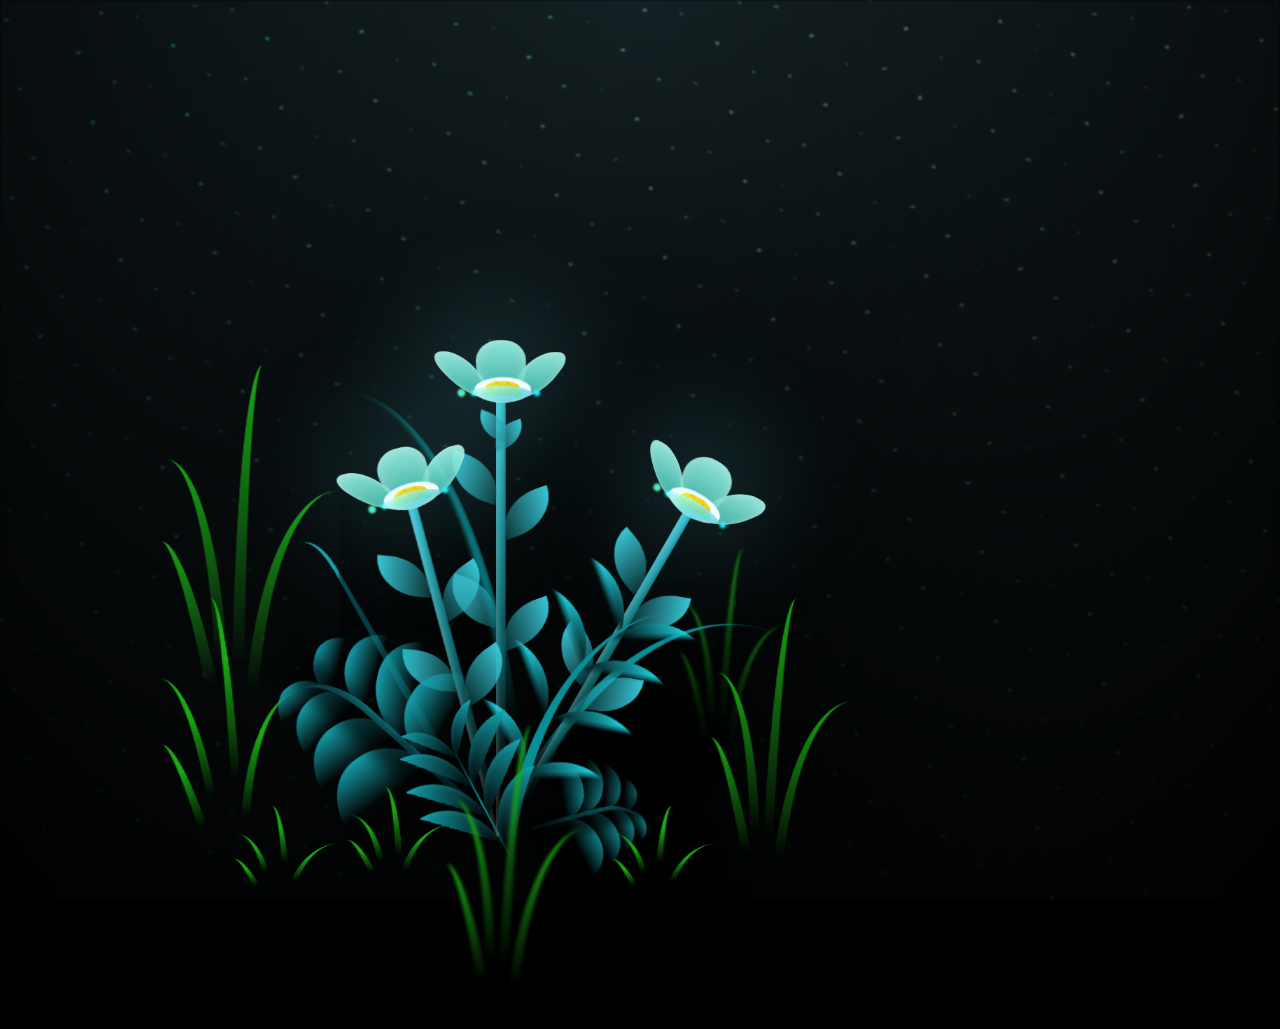
==== index.html @ 3452b1d4 "first commit" ====
<!DOCTYPE html>
<html lang="en">
<head>
    <meta charset="UTF-8">
    <meta name="viewport" content="width=device-width, initial-scale=1.0">
    <title>Fhatimatus Shofia</title>
    <link rel="stylesheet" href="style.css">
</head>
<body class="not-loaded">
    <div class="night"></div>
    <div class="flowers">
      <div class="flower flower--1">
        <div class="flower__leafs flower__leafs--1">
          <div class="flower__leaf flower__leaf--1"></div>
          <div class="flower__leaf flower__leaf--2"></div>
          <div class="flower__leaf flower__leaf--3"></div>
          <div class="flower__leaf flower__leaf--4"></div>

          <div class="flower__white-circle"></div>
  
          <div class="flower__light flower__light--1"></div>
          <div class="flower__light flower__light--2"></div>
          <div class="flower__light flower__light--3"></div>
          <div class="flower__light flower__light--4"></div>
          <div class="flower__light flower__light--5"></div>
          <div class="flower__light flower__light--6"></div>
          <div class="flower__light flower__light--7"></div>
          <div class="flower__light flower__light--8"></div>
  
        </div>
        <div class="flower__line">
          <div class="flower__line__leaf flower__line__leaf--1"></div>
          <div class="flower__line__leaf flower__line__leaf--2"></div>
          <div class="flower__line__leaf flower__line__leaf--3"></div>
          <div class="flower__line__leaf flower__line__leaf--4"></div>
          <div class="flower__line__leaf flower__line__leaf--5"></div>
          <div class="flower__line__leaf flower__line__leaf--6"></div>
        </div>
      </div>
  
      <div class="flower flower--2">
        <div class="flower__leafs flower__leafs--2">
          <div class="flower__leaf flower__leaf--1"></div>
          <div class="flower__leaf flower__leaf--2"></div>
          <div class="flower__leaf flower__leaf--3"></div>
          <div class="flower__leaf flower__leaf--4"></div>
          <div class="flower__white-circle"></div>
  
          <div class="flower__light flower__light--1"></div>
          <div class="flower__light flower__light--2"></div>
          <div class="flower__light flower__light--3"></div>
          <div class="flower__light flower__light--4"></div>
          <div class="flower__light flower__light--5"></div>
          <div class="flower__light flower__light--6"></div>
          <div class="flower__light flower__light--7"></div>
          <div class="flower__light flower__light--8"></div>
  
        </div>
        <div class="flower__line">
          <div class="flower__line__leaf flower__line__leaf--1"></div>
          <div class="flower__line__leaf flower__line__leaf--2"></div>
          <div class="flower__line__leaf flower__line__leaf--3"></div>
          <div class="flower__line__leaf flower__line__leaf--4"></div>
        </div>
      </div>
  
      <div class="flower flower--3">
        <div class="flower__leafs flower__leafs--3">
          <div class="flower__leaf flower__leaf--1"></div>
          <div class="flower__leaf flower__leaf--2"></div>
          <div class="flower__leaf flower__leaf--3"></div>
          <div class="flower__leaf flower__leaf--4"></div>
          <div class="flower__white-circle"></div>
  
          <div class="flower__light flower__light--1"></div>
          <div class="flower__light flower__light--2"></div>
          <div class="flower__light flower__light--3"></div>
          <div class="flower__light flower__light--4"></div>
          <div class="flower__light flower__light--5"></div>
          <div class="flower__light flower__light--6"></div>
          <div class="flower__light flower__light--7"></div>
          <div class="flower__light flower__light--8"></div>
  
        </div>
        <div class="flower__line">
          <div class="flower__line__leaf flower__line__leaf--1"></div>
          <div class="flower__line__leaf flower__line__leaf--2"></div>
          <div class="flower__line__leaf flower__line__leaf--3"></div>
          <div class="flower__line__leaf flower__line__leaf--4"></div>
        </div>
      </div>
  
      <div class="grow-ans" style="--d:1.2s">
        <div class="flower__g-long">
          <div class="flower__g-long__top"></div>
          <div class="flower__g-long__bottom"></div>
        </div>
      </div>
  
      <div class="growing-grass">
        <div class="flower__grass flower__grass--1">
          <div class="flower__grass--top"></div>
          <div class="flower__grass--bottom"></div>
          <div class="flower__grass__leaf flower__grass__leaf--1"></div>
          <div class="flower__grass__leaf flower__grass__leaf--2"></div>
          <div class="flower__grass__leaf flower__grass__leaf--3"></div>
          <div class="flower__grass__leaf flower__grass__leaf--4"></div>
          <div class="flower__grass__leaf flower__grass__leaf--5"></div>
          <div class="flower__grass__leaf flower__grass__leaf--6"></div>
          <div class="flower__grass__leaf flower__grass__leaf--7"></div>
          <div class="flower__grass__leaf flower__grass__leaf--8"></div>
          <div class="flower__grass__overlay"></div>
        </div>
      </div>
  
      <div class="growing-grass">
        <div class="flower__grass flower__grass--2">
          <div class="flower__grass--top"></div>
          <div class="flower__grass--bottom"></div>
          <div class="flower__grass__leaf flower__grass__leaf--1"></div>
          <div class="flower__grass__leaf flower__grass__leaf--2"></div>
          <div class="flower__grass__leaf flower__grass__leaf--3"></div>
          <div class="flower__grass__leaf flower__grass__leaf--4"></div>
          <div class="flower__grass__leaf flower__grass__leaf--5"></div>
          <div class="flower__grass__leaf flower__grass__leaf--6"></div>
          <div class="flower__grass__leaf flower__grass__leaf--7"></div>
          <div class="flower__grass__leaf flower__grass__leaf--8"></div>
          <div class="flower__grass__overlay"></div>
        </div>
      </div>
  
      <div class="grow-ans" style="--d:2.4s">
        <div class="flower__g-right flower__g-right--1">
          <div class="leaf"></div>
        </div>
      </div>
  
      <div class="grow-ans" style="--d:2.8s">
        <div class="flower__g-right flower__g-right--2">
          <div class="leaf"></div>
        </div>
      </div>
  
      <div class="grow-ans" style="--d:2.8s">
        <div class="flower__g-front">
          <div class="flower__g-front__leaf-wrapper flower__g-front__leaf-wrapper--1">
            <div class="flower__g-front__leaf"></div>
          </div>
          <div class="flower__g-front__leaf-wrapper flower__g-front__leaf-wrapper--2">
            <div class="flower__g-front__leaf"></div>
          </div>
          <div class="flower__g-front__leaf-wrapper flower__g-front__leaf-wrapper--3">
            <div class="flower__g-front__leaf"></div>
          </div>
          <div class="flower__g-front__leaf-wrapper flower__g-front__leaf-wrapper--4">
            <div class="flower__g-front__leaf"></div>
          </div>
          <div class="flower__g-front__leaf-wrapper flower__g-front__leaf-wrapper--5">
            <div class="flower__g-front__leaf"></div>
          </div>
          <div class="flower__g-front__leaf-wrapper flower__g-front__leaf-wrapper--6">
            <div class="flower__g-front__leaf"></div>
          </div>
          <div class="flower__g-front__leaf-wrapper flower__g-front__leaf-wrapper--7">
            <div class="flower__g-front__leaf"></div>
          </div>
          <div class="flower__g-front__leaf-wrapper flower__g-front__leaf-wrapper--8">
            <div class="flower__g-front__leaf"></div>
          </div>
          <div class="flower__g-front__line"></div>
        </div>
      </div>
  
      <div class="grow-ans" style="--d:3.2s">
        <div class="flower__g-fr">
          <div class="leaf"></div>
          <div class="flower__g-fr__leaf flower__g-fr__leaf--1"></div>
          <div class="flower__g-fr__leaf flower__g-fr__leaf--2"></div>
          <div class="flower__g-fr__leaf flower__g-fr__leaf--3"></div>
          <div class="flower__g-fr__leaf flower__g-fr__leaf--4"></div>
          <div class="flower__g-fr__leaf flower__g-fr__leaf--5"></div>
          <div class="flower__g-fr__leaf flower__g-fr__leaf--6"></div>
          <div class="flower__g-fr__leaf flower__g-fr__leaf--7"></div>
          <div class="flower__g-fr__leaf flower__g-fr__leaf--8"></div>
        </div>
      </div>
  
      <div class="long-g long-g--0">
        <div class="grow-ans" style="--d:3s">
          <div class="leaf leaf--0"></div>
        </div>
        <div class="grow-ans" style="--d:2.2s">
          <div class="leaf leaf--1"></div>
        </div>
        <div class="grow-ans" style="--d:3.4s">
          <div class="leaf leaf--2"></div>
        </div>
        <div class="grow-ans" style="--d:3.6s">
          <div class="leaf leaf--3"></div>
        </div>
      </div>
  
      <div class="long-g long-g--1">
        <div class="grow-ans" style="--d:3.6s">
          <div class="leaf leaf--0"></div>
        </div>
        <div class="grow-ans" style="--d:3.8s">
          <div class="leaf leaf--1"></div>
        </div>
        <div class="grow-ans" style="--d:4s">
          <div class="leaf leaf--2"></div>
        </div>
        <div class="grow-ans" style="--d:4.2s">
          <div class="leaf leaf--3"></div>
        </div>
      </div>
  
      <div class="long-g long-g--2">
        <div class="grow-ans" style="--d:4s">
          <div class="leaf leaf--0"></div>
        </div>
        <div class="grow-ans" style="--d:4.2s">
          <div class="leaf leaf--1"></div>
        </div>
        <div class="grow-ans" style="--d:4.4s">
          <div class="leaf leaf--2"></div>
        </div>
        <div class="grow-ans" style="--d:4.6s">
          <div class="leaf leaf--3"></div>
        </div>
      </div>
  
      <div class="long-g long-g--3">
        <div class="grow-ans" style="--d:4s">
          <div class="leaf leaf--0"></div>
        </div>
        <div class="grow-ans" style="--d:4.2s">
          <div class="leaf leaf--1"></div>
        </div>
        <div class="grow-ans" style="--d:3s">
          <div class="leaf leaf--2"></div>
        </div>
        <div class="grow-ans" style="--d:3.6s">
          <div class="leaf leaf--3"></div>
        </div>
      </div>
  
      <div class="long-g long-g--4">
        <div class="grow-ans" style="--d:4s">
          <div class="leaf leaf--0"></div>
        </div>
        <div class="grow-ans" style="--d:4.2s">
          <div class="leaf leaf--1"></div>
        </div>
        <div class="grow-ans" style="--d:3s">
          <div class="leaf leaf--2"></div>
        </div>
        <div class="grow-ans" style="--d:3.6s">
          <div class="leaf leaf--3"></div>
        </div>
      </div>
  
      <div class="long-g long-g--5">
        <div class="grow-ans" style="--d:4s">
          <div class="leaf leaf--0"></div>
        </div>
        <div class="grow-ans" style="--d:4.2s">
          <div class="leaf leaf--1"></div>
        </div>
        <div class="grow-ans" style="--d:3s">
          <div class="leaf leaf--2"></div>
        </div>
        <div class="grow-ans" style="--d:3.6s">
          <div class="leaf leaf--3"></div>
        </div>
      </div>
  
      <div class="long-g long-g--6">
        <div class="grow-ans" style="--d:4.2s">
          <div class="leaf leaf--0"></div>
        </div>
        <div class="grow-ans" style="--d:4.4s">
          <div class="leaf leaf--1"></div>
        </div>
        <div class="grow-ans" style="--d:4.6s">
          <div class="leaf leaf--2"></div>
        </div>
        <div class="grow-ans" style="--d:4.8s">
          <div class="leaf leaf--3"></div>
        </div>
      </div>
  
      <div class="long-g long-g--7">
        <div class="grow-ans" style="--d:3s">
          <div class="leaf leaf--0"></div>
        </div>
        <div class="grow-ans" style="--d:3.2s">
          <div class="leaf leaf--1"></div>
        </div>
        <div class="grow-ans" style="--d:3.5s">
          <div class="leaf leaf--2"></div>
        </div>
        <div class="grow-ans" style="--d:3.6s">
          <div class="leaf leaf--3"></div>
        </div>
      </div>
    </div>
    <h1>Fathimatus Shofia ♡</h1> 
    <script src="script.js"></script>
  </body>

</html>
---- style.css ----
*,
*::after,
*::before {
  padding: 0;
  margin: 0;
  box-sizing: border-box;
}

:root {
  --dark-color: #000;
}

body {
  display: flex;
  align-items: flex-end;
  justify-content: center;
  min-height: 100vh;
  background-color: var(--dark-color);
  overflow: hidden;
  perspective: 1000px;
}

h1 {
    text-align: center;
    color: white;
    animation: slideUp 2s ease-out forwards;
    margin-bottom: 70vh;
}
  
  @keyframes slideUp {
    0% {
      transform: translateY(1000px);
      opacity: 0;
    }
    100% {
      transform: translateY(0);
      opacity: 1;
    }
  }

.night {
  position: fixed;
  left: 50%;
  top: 0;
  transform: translateX(-50%);
  width: 100%;
  height: 100%;
  filter: blur(0.1vmin);
  background-image: radial-gradient(ellipse at top, transparent 0%, var(--dark-color)), radial-gradient(ellipse at bottom, var(--dark-color), rgba(145, 233, 255, 0.2)), repeating-linear-gradient(220deg, black 0px, black 19px, transparent 19px, transparent 22px), repeating-linear-gradient(189deg, black 0px, black 19px, transparent 19px, transparent 22px), repeating-linear-gradient(148deg, black 0px, black 19px, transparent 19px, transparent 22px), linear-gradient(90deg, #00fffa, #f0f0f0);
}

.flowers {
  position: relative;
  transform: scale(0.7);
}

.flower {
  position: absolute;
  bottom: 10vmin;
  transform-origin: bottom center;
  z-index: 10;
  --fl-speed: 0.8s;
}
.flower--1 {
  animation: moving-flower-1 4s linear infinite;
}
.flower--1 .flower__line {
  height: 70vmin;
  animation-delay: 0.3s;
}
.flower--1 .flower__line__leaf--1 {
  animation: blooming-leaf-right var(--fl-speed) 1.6s backwards;
}
.flower--1 .flower__line__leaf--2 {
  animation: blooming-leaf-right var(--fl-speed) 1.4s backwards;
}
.flower--1 .flower__line__leaf--3 {
  animation: blooming-leaf-left var(--fl-speed) 1.2s backwards;
}
.flower--1 .flower__line__leaf--4 {
  animation: blooming-leaf-left var(--fl-speed) 1s backwards;
}
.flower--1 .flower__line__leaf--5 {
  animation: blooming-leaf-right var(--fl-speed) 1.8s backwards;
}
.flower--1 .flower__line__leaf--6 {
  animation: blooming-leaf-left var(--fl-speed) 2s backwards;
}
.flower--2 {
  left: 50%;
  transform: rotate(30deg);
  animation: moving-flower-2 4s linear infinite;
}
.flower--2 .flower__line {
  height: 60vmin;
  animation-delay: 0.8s;
}
.flower--2 .flower__line__leaf--1 {
  animation: blooming-leaf-right var(--fl-speed) 1.9s backwards;
}
.flower--2 .flower__line__leaf--2 {
  animation: blooming-leaf-right var(--fl-speed) 1.7s backwards;
}
.flower--2 .flower__line__leaf--3 {
  animation: blooming-leaf-left var(--fl-speed) 1.5s backwards;
}
.flower--2 .flower__line__leaf--4 {
  animation: blooming-leaf-left var(--fl-speed) 1.3s backwards;
}
.flower--3 {
  left: 50%;
  transform: rotate(-15deg);
  animation: moving-flower-3 4s linear infinite;
}
.flower--3 .flower__line {
  animation-delay: 0.9s;
}
.flower--3 .flower__line__leaf--1 {
  animation: blooming-leaf-right var(--fl-speed) 2.5s backwards;
}
.flower--3 .flower__line__leaf--2 {
  animation: blooming-leaf-right var(--fl-speed) 2.3s backwards;
}
.flower--3 .flower__line__leaf--3 {
  animation: blooming-leaf-left var(--fl-speed) 2.1s backwards;
}
.flower--3 .flower__line__leaf--4 {
  animation: blooming-leaf-left var(--fl-speed) 1.9s backwards;
}
.flower__leafs {
  position: relative;
  animation: blooming-flower 2s backwards;
}
.flower__leafs--1 {
  animation-delay: 1.1s;
}
.flower__leafs--2 {
  animation-delay: 1.4s;
}
.flower__leafs--3 {
  animation-delay: 1.7s;
}
.flower__leafs::after {
  content: "";
  position: absolute;
  left: 0;
  top: 0;
  transform: translate(-50%, -100%);
  width: 8vmin;
  height: 8vmin;
  background-color: #6bf0ff;
  filter: blur(10vmin);
}
.flower__leaf {
  position: absolute;
  bottom: 0;
  left: 50%;
  width: 8vmin;
  height: 11vmin;
  border-radius: 51% 49% 47% 53%/44% 45% 55% 69%;
  background-color: #65e6cc;
  background-image: linear-gradient(to top, #40bbab, #a7ffee);
  transform-origin: bottom center;
  opacity: 0.9;
  box-shadow: inset 0 0 2vmin rgba(255, 255, 255, 0.5);
}
.flower__leaf--1 {
  transform: translate(-10%, 1%) rotateY(40deg) rotateX(-50deg);
}
.flower__leaf--2 {
  transform: translate(-50%, -4%) rotateX(40deg);
}
.flower__leaf--3 {
  transform: translate(-90%, 0%) rotateY(45deg) rotateX(50deg);
}
.flower__leaf--4 {
  width: 8vmin;
  height: 8vmin;
  transform-origin: bottom left;
  border-radius: 4vmin 10vmin 4vmin 4vmin;
  transform: translate(0%, 18%) rotateX(70deg) rotate(-43deg);
  background-image: linear-gradient(to top, #39c6d6, #a7ffee);
  z-index: 1;
  opacity: 0.8;
}
.flower__white-circle {
  position: absolute;
  left: -3.5vmin;
  top: -3vmin;
  width: 9vmin;
  height: 4vmin;
  border-radius: 50%;
  background-color: #fff;
}
.flower__white-circle::after {
  content: "";
  position: absolute;
  left: 50%;
  top: 45%;
  transform: translate(-50%, -50%);
  width: 60%;
  height: 60%;
  border-radius: inherit;
  background-image: repeating-linear-gradient(135deg, rgba(0, 0, 0, 0.03) 0px, rgba(0, 0, 0, 0.03) 1px, transparent 1px, transparent 12px), repeating-linear-gradient(45deg, rgba(0, 0, 0, 0.03) 0px, rgba(0, 0, 0, 0.03) 1px, transparent 1px, transparent 12px), repeating-linear-gradient(67.5deg, rgba(0, 0, 0, 0.03) 0px, rgba(0, 0, 0, 0.03) 1px, transparent 1px, transparent 12px), repeating-linear-gradient(135deg, rgba(0, 0, 0, 0.03) 0px, rgba(0, 0, 0, 0.03) 1px, transparent 1px, transparent 12px), repeating-linear-gradient(45deg, rgba(0, 0, 0, 0.03) 0px, rgba(0, 0, 0, 0.03) 1px, transparent 1px, transparent 12px), repeating-linear-gradient(112.5deg, rgba(0, 0, 0, 0.03) 0px, rgba(0, 0, 0, 0.03) 1px, transparent 1px, transparent 12px), repeating-linear-gradient(112.5deg, rgba(0, 0, 0, 0.03) 0px, rgba(0, 0, 0, 0.03) 1px, transparent 1px, transparent 12px), repeating-linear-gradient(45deg, rgba(0, 0, 0, 0.03) 0px, rgba(0, 0, 0, 0.03) 1px, transparent 1px, transparent 12px), repeating-linear-gradient(22.5deg, rgba(0, 0, 0, 0.03) 0px, rgba(0, 0, 0, 0.03) 1px, transparent 1px, transparent 12px), repeating-linear-gradient(45deg, rgba(0, 0, 0, 0.03) 0px, rgba(0, 0, 0, 0.03) 1px, transparent 1px, transparent 12px), repeating-linear-gradient(22.5deg, rgba(0, 0, 0, 0.03) 0px, rgba(0, 0, 0, 0.03) 1px, transparent 1px, transparent 12px), repeating-linear-gradient(135deg, rgba(0, 0, 0, 0.03) 0px, rgba(0, 0, 0, 0.03) 1px, transparent 1px, transparent 12px), repeating-linear-gradient(157.5deg, rgba(0, 0, 0, 0.03) 0px, rgba(0, 0, 0, 0.03) 1px, transparent 1px, transparent 12px), repeating-linear-gradient(67.5deg, rgba(0, 0, 0, 0.03) 0px, rgba(0, 0, 0, 0.03) 1px, transparent 1px, transparent 12px), repeating-linear-gradient(67.5deg, rgba(0, 0, 0, 0.03) 0px, rgba(0, 0, 0, 0.03) 1px, transparent 1px, transparent 12px), linear-gradient(90deg, #ffeb12, #ffce00);
}
.flower__line {
  height: 55vmin;
  width: 1.5vmin;
  background-image: linear-gradient(to left, rgba(0, 0, 0, 0.2), transparent, rgba(255, 255, 255, 0.2)), linear-gradient(to top, transparent 10%, #14757a, #39c6d6);
  box-shadow: inset 0 0 2px rgba(0, 0, 0, 0.5);
  animation: grow-flower-tree 4s backwards;
}
.flower__line__leaf {
  --w: 7vmin;
  --h: calc(var(--w) + 2vmin);
  position: absolute;
  top: 20%;
  left: 90%;
  width: var(--w);
  height: var(--h);
  border-top-right-radius: var(--h);
  border-bottom-left-radius: var(--h);
  background-image: linear-gradient(to top, rgba(20, 117, 122, 0.4), #39c6d6);
}
.flower__line__leaf--1 {
  transform: rotate(70deg) rotateY(30deg);
}
.flower__line__leaf--2 {
  top: 45%;
  transform: rotate(70deg) rotateY(30deg);
}
.flower__line__leaf--3, .flower__line__leaf--4, .flower__line__leaf--6 {
  border-top-right-radius: 0;
  border-bottom-left-radius: 0;
  border-top-left-radius: var(--h);
  border-bottom-right-radius: var(--h);
  left: -460%;
  top: 12%;
  transform: rotate(-70deg) rotateY(30deg);
}
.flower__line__leaf--4 {
  top: 40%;
}
.flower__line__leaf--5 {
  top: 0;
  transform-origin: left;
  transform: rotate(70deg) rotateY(30deg) scale(0.6);
}
.flower__line__leaf--6 {
  top: -2%;
  left: -450%;
  transform-origin: right;
  transform: rotate(-70deg) rotateY(30deg) scale(0.6);
}
.flower__light {
  position: absolute;
  bottom: 0vmin;
  width: 1vmin;
  height: 1vmin;
  background-color: #fffb00;
  border-radius: 50%;
  filter: blur(0.2vmin);
  animation: light-ans 4s linear infinite backwards;
}
.flower__light:nth-child(odd) {
  background-color: #23f0ff;
}
.flower__light--1 {
  left: -2vmin;
  animation-delay: 1s;
}
.flower__light--2 {
  left: 3vmin;
  animation-delay: 0.5s;
}
.flower__light--3 {
  left: -6vmin;
  animation-delay: 0.3s;
}
.flower__light--4 {
  left: 6vmin;
  animation-delay: 0.9s;
}
.flower__light--5 {
  left: -1vmin;
  animation-delay: 1.5s;
}
.flower__light--6 {
  left: -4vmin;
  animation-delay: 3s;
}
.flower__light--7 {
  left: 3vmin;
  animation-delay: 2s;
}
.flower__light--8 {
  left: -6vmin;
  animation-delay: 3.5s;
}
.flower__grass {
  --c: #159faa;
  --line-w: 1.5vmin;
  position: absolute;
  bottom: 12vmin;
  left: -7vmin;
  display: flex;
  flex-direction: column;
  align-items: flex-end;
  z-index: 20;
  transform-origin: bottom center;
  transform: rotate(-48deg) rotateY(40deg);
}
.flower__grass--1 {
  animation: moving-grass 2s linear infinite;
}
.flower__grass--2 {
  left: 2vmin;
  bottom: 10vmin;
  transform: scale(0.5) rotate(75deg) rotateX(10deg) rotateY(-200deg);
  opacity: 0.8;
  z-index: 0;
  animation: moving-grass--2 1.5s linear infinite;
}
.flower__grass--top {
  width: 7vmin;
  height: 10vmin;
  border-top-right-radius: 100%;
  border-right: var(--line-w) solid var(--c);
  transform-origin: bottom center;
  transform: rotate(-2deg);
}
.flower__grass--bottom {
  margin-top: -2px;
  width: var(--line-w);
  height: 25vmin;
  background-image: linear-gradient(to top, transparent, var(--c));
}
.flower__grass__leaf {
  --size: 10vmin;
  position: absolute;
  width: calc(var(--size) * 2.1);
  height: var(--size);
  border-top-left-radius: var(--size);
  border-top-right-radius: var(--size);
  background-image: linear-gradient(to top, transparent, transparent 30%, var(--c));
  z-index: 100;
}
.flower__grass__leaf--1 {
  top: -6%;
  left: 30%;
  --size: 6vmin;
  transform: rotate(-20deg);
  animation: growing-grass-ans--1 2s 2.6s backwards;
}
@keyframes growing-grass-ans--1 {
  0% {
    transform-origin: bottom left;
    transform: rotate(-20deg) scale(0);
  }
}
.flower__grass__leaf--2 {
  top: -5%;
  left: -110%;
  --size: 6vmin;
  transform: rotate(10deg);
  animation: growing-grass-ans--2 2s 2.4s linear backwards;
}
@keyframes growing-grass-ans--2 {
  0% {
    transform-origin: bottom right;
    transform: rotate(10deg) scale(0);
  }
}
.flower__grass__leaf--3 {
  top: 5%;
  left: 60%;
  --size: 8vmin;
  transform: rotate(-18deg) rotateX(-20deg);
  animation: growing-grass-ans--3 2s 2.2s linear backwards;
}
@keyframes growing-grass-ans--3 {
  0% {
    transform-origin: bottom left;
    transform: rotate(-18deg) rotateX(-20deg) scale(0);
  }
}
.flower__grass__leaf--4 {
  top: 6%;
  left: -135%;
  --size: 8vmin;
  transform: rotate(2deg);
  animation: growing-grass-ans--4 2s 2s linear backwards;
}
@keyframes growing-grass-ans--4 {
  0% {
    transform-origin: bottom right;
    transform: rotate(2deg) scale(0);
  }
}
.flower__grass__leaf--5 {
  top: 20%;
  left: 60%;
  --size: 10vmin;
  transform: rotate(-24deg) rotateX(-20deg);
  animation: growing-grass-ans--5 2s 1.8s linear backwards;
}
@keyframes growing-grass-ans--5 {
  0% {
    transform-origin: bottom left;
    transform: rotate(-24deg) rotateX(-20deg) scale(0);
  }
}
.flower__grass__leaf--6 {
  top: 22%;
  left: -180%;
  --size: 10vmin;
  transform: rotate(10deg);
  animation: growing-grass-ans--6 2s 1.6s linear backwards;
}
@keyframes growing-grass-ans--6 {
  0% {
    transform-origin: bottom right;
    transform: rotate(10deg) scale(0);
  }
}
.flower__grass__leaf--7 {
  top: 39%;
  left: 70%;
  --size: 10vmin;
  transform: rotate(-10deg);
  animation: growing-grass-ans--7 2s 1.4s linear backwards;
}
@keyframes growing-grass-ans--7 {
  0% {
    transform-origin: bottom left;
    transform: rotate(-10deg) scale(0);
  }
}
.flower__grass__leaf--8 {
  top: 40%;
  left: -215%;
  --size: 11vmin;
  transform: rotate(10deg);
  animation: growing-grass-ans--8 2s 1.2s linear backwards;
}
@keyframes growing-grass-ans--8 {
  0% {
    transform-origin: bottom right;
    transform: rotate(10deg) scale(0);
  }
}
.flower__grass__overlay {
  position: absolute;
  top: -10%;
  right: 0%;
  width: 100%;
  height: 100%;
  background-color: rgba(0, 0, 0, 0.6);
  filter: blur(1.5vmin);
  z-index: 100;
}
.flower__g-long {
  --w: 2vmin;
  --h: 6vmin;
  --c: #159faa;
  position: absolute;
  bottom: 10vmin;
  left: -3vmin;
  transform-origin: bottom center;
  transform: rotate(-30deg) rotateY(-20deg);
  display: flex;
  flex-direction: column;
  align-items: flex-end;
  animation: flower-g-long-ans 3s linear infinite;
}
@keyframes flower-g-long-ans {
  0%, 100% {
    transform: rotate(-30deg) rotateY(-20deg);
  }
  50% {
    transform: rotate(-32deg) rotateY(-20deg);
  }
}
.flower__g-long__top {
  top: calc(var(--h) * -1);
  width: calc(var(--w) + 1vmin);
  height: var(--h);
  border-top-right-radius: 100%;
  border-right: 0.7vmin solid var(--c);
  transform: translate(-0.7vmin, 1vmin);
}
.flower__g-long__bottom {
  width: var(--w);
  height: 50vmin;
  transform-origin: bottom center;
  background-image: linear-gradient(to top, transparent 30%, var(--c));
  box-shadow: inset 0 0 2px rgba(0, 0, 0, 0.5);
  clip-path: polygon(35% 0, 65% 1%, 100% 100%, 0% 100%);
}
.flower__g-right {
  position: absolute;
  bottom: 6vmin;
  left: -2vmin;
  transform-origin: bottom left;
  transform: rotate(20deg);
}
.flower__g-right .leaf {
  width: 30vmin;
  height: 50vmin;
  border-top-left-radius: 100%;
  border-left: 2vmin solid #079097;
  background-image: linear-gradient(to bottom, transparent, var(--dark-color) 60%);
  mask-image: linear-gradient(to top, transparent 30%, #079097 60%);
}
.flower__g-right--1 {
  animation: flower-g-right-ans 2.5s linear infinite;
}
.flower__g-right--2 {
  left: 5vmin;
  transform: rotateY(-180deg);
  animation: flower-g-right-ans--2 3s linear infinite;
}
.flower__g-right--2 .leaf {
  height: 75vmin;
  filter: blur(0.3vmin);
  opacity: 0.8;
}
@keyframes flower-g-right-ans {
  0%, 100% {
    transform: rotate(20deg);
  }
  50% {
    transform: rotate(24deg) rotateX(-20deg);
  }
}
@keyframes flower-g-right-ans--2 {
  0%, 100% {
    transform: rotateY(-180deg) rotate(0deg) rotateX(-20deg);
  }
  50% {
    transform: rotateY(-180deg) rotate(6deg) rotateX(-20deg);
  }
}
.flower__g-front {
  position: absolute;
  bottom: 6vmin;
  left: 2.5vmin;
  z-index: 100;
  transform-origin: bottom center;
  transform: rotate(-28deg) rotateY(30deg) scale(1.04);
  animation: flower__g-front-ans 2s linear infinite;
}
@keyframes flower__g-front-ans {
  0%, 100% {
    transform: rotate(-28deg) rotateY(30deg) scale(1.04);
  }
  50% {
    transform: rotate(-35deg) rotateY(40deg) scale(1.04);
  }
}
.flower__g-front__line {
  width: 0.3vmin;
  height: 20vmin;
  background-image: linear-gradient(to top, transparent, #079097, transparent 100%);
  position: relative;
}
.flower__g-front__leaf-wrapper {
  position: absolute;
  top: 0;
  left: 0;
  transform-origin: bottom left;
  transform: rotate(10deg);
}
.flower__g-front__leaf-wrapper:nth-child(even) {
  left: 0vmin;
  transform: rotateY(-180deg) rotate(5deg);
  animation: flower__g-front__leaf-left-ans 1s ease-in backwards;
}
.flower__g-front__leaf-wrapper:nth-child(odd) {
  animation: flower__g-front__leaf-ans 1s ease-in backwards;
}
.flower__g-front__leaf-wrapper--1 {
  top: -8vmin;
  transform: scale(0.7);
  animation: flower__g-front__leaf-ans 1s 5.5s ease-in backwards !important;
}
.flower__g-front__leaf-wrapper--2 {
  top: -8vmin;
  transform: rotateY(-180deg) scale(0.7) !important;
  animation: flower__g-front__leaf-left-ans-2 1s 4.6s ease-in backwards !important;
}
.flower__g-front__leaf-wrapper--3 {
  top: -3vmin;
  animation: flower__g-front__leaf-ans 1s 4.6s ease-in backwards;
}
.flower__g-front__leaf-wrapper--4 {
  top: -3vmin;
  transform: rotateY(-180deg) scale(0.9) !important;
  animation: flower__g-front__leaf-left-ans-2 1s 4.6s ease-in backwards !important;
}
@keyframes flower__g-front__leaf-left-ans-2 {
  0% {
    transform: rotateY(-180deg) scale(0);
  }
}
.flower__g-front__leaf-wrapper--5, .flower__g-front__leaf-wrapper--6 {
  top: 2vmin;
}
.flower__g-front__leaf-wrapper--7, .flower__g-front__leaf-wrapper--8 {
  top: 6.5vmin;
}
.flower__g-front__leaf-wrapper--2 {
  animation-delay: 5.2s !important;
}
.flower__g-front__leaf-wrapper--3 {
  animation-delay: 4.9s !important;
}
.flower__g-front__leaf-wrapper--5 {
  animation-delay: 4.3s !important;
}
.flower__g-front__leaf-wrapper--6 {
  animation-delay: 4.1s !important;
}
.flower__g-front__leaf-wrapper--7 {
  animation-delay: 3.8s !important;
}
.flower__g-front__leaf-wrapper--8 {
  animation-delay: 3.5s !important;
}
@keyframes flower__g-front__leaf-ans {
  0% {
    transform: rotate(10deg) scale(0);
  }
}
@keyframes flower__g-front__leaf-left-ans {
  0% {
    transform: rotateY(-180deg) rotate(5deg) scale(0);
  }
}
.flower__g-front__leaf {
  width: 10vmin;
  height: 10vmin;
  border-radius: 100% 0% 0% 100%/100% 100% 0% 0%;
  box-shadow: inset 0 2px 1vmin rgba(44, 238, 252, 0.2);
  background-image: linear-gradient(to bottom left, transparent, var(--dark-color)), linear-gradient(to bottom right, #159faa 50%, transparent 50%, transparent);
  -webkit-mask-image: linear-gradient(to bottom right, #159faa 50%, transparent 50%, transparent);
  mask-image: linear-gradient(to bottom right, #159faa 50%, transparent 50%, transparent);
}
.flower__g-fr {
  position: absolute;
  bottom: -4vmin;
  left: vmin;
  transform-origin: bottom left;
  z-index: 10;
  animation: flower__g-fr-ans 2s linear infinite;
}
@keyframes flower__g-fr-ans {
  0%, 100% {
    transform: rotate(2deg);
  }
  50% {
    transform: rotate(4deg);
  }
}
.flower__g-fr .leaf {
  width: 30vmin;
  height: 50vmin;
  border-top-left-radius: 100%;
  border-left: 2vmin solid #079097;
  mask-image: linear-gradient(to top, transparent 25%, #079097 50%);
  position: relative;
  z-index: 1;
}
.flower__g-fr__leaf {
  position: absolute;
  top: 0;
  left: 0;
  width: 10vmin;
  height: 10vmin;
  border-radius: 100% 0% 0% 100%/100% 100% 0% 0%;
  box-shadow: inset 0 2px 1vmin rgba(44, 238, 252, 0.2);
  background-image: linear-gradient(to bottom left, transparent, var(--dark-color) 98%), linear-gradient(to bottom right, #23f0ff 45%, transparent 50%, transparent);
  mask-image: linear-gradient(135deg, #159faa 40%, transparent 50%, transparent);
}
.flower__g-fr__leaf--1 {
  left: 20vmin;
  transform: rotate(45deg);
  animation: flower__g-fr-leaft-ans-1 0.5s 5.2s linear backwards;
}
@keyframes flower__g-fr-leaft-ans-1 {
  0% {
    transform-origin: left;
    transform: rotate(45deg) scale(0);
  }
}
.flower__g-fr__leaf--2 {
  left: 12vmin;
  top: -7vmin;
  transform: rotate(25deg) rotateY(-180deg);
  animation: flower__g-fr-leaft-ans-6 0.5s 5s linear backwards;
}
.flower__g-fr__leaf--3 {
  left: 15vmin;
  top: 6vmin;
  transform: rotate(55deg);
  animation: flower__g-fr-leaft-ans-5 0.5s 4.8s linear backwards;
}
.flower__g-fr__leaf--4 {
  left: 6vmin;
  top: -2vmin;
  transform: rotate(25deg) rotateY(-180deg);
  animation: flower__g-fr-leaft-ans-6 0.5s 4.6s linear backwards;
}
.flower__g-fr__leaf--5 {
  left: 10vmin;
  top: 14vmin;
  transform: rotate(55deg);
  animation: flower__g-fr-leaft-ans-5 0.5s 4.4s linear backwards;
}
@keyframes flower__g-fr-leaft-ans-5 {
  0% {
    transform-origin: left;
    transform: rotate(55deg) scale(0);
  }
}
.flower__g-fr__leaf--6 {
  left: 0vmin;
  top: 6vmin;
  transform: rotate(25deg) rotateY(-180deg);
  animation: flower__g-fr-leaft-ans-6 0.5s 4.2s linear backwards;
}
@keyframes flower__g-fr-leaft-ans-6 {
  0% {
    transform-origin: right;
    transform: rotate(25deg) rotateY(-180deg) scale(0);
  }
}
.flower__g-fr__leaf--7 {
  left: 5vmin;
  top: 22vmin;
  transform: rotate(45deg);
  animation: flower__g-fr-leaft-ans-7 0.5s 4s linear backwards;
}
@keyframes flower__g-fr-leaft-ans-7 {
  0% {
    transform-origin: left;
    transform: rotate(45deg) scale(0);
  }
}
.flower__g-fr__leaf--8 {
  left: -4vmin;
  top: 15vmin;
  transform: rotate(15deg) rotateY(-180deg);
  animation: flower__g-fr-leaft-ans-8 0.5s 3.8s linear backwards;
}
@keyframes flower__g-fr-leaft-ans-8 {
  0% {
    transform-origin: right;
    transform: rotate(15deg) rotateY(-180deg) scale(0);
  }
}

.long-g {
  position: absolute;
  bottom: 25vmin;
  left: -42vmin;
  transform-origin: bottom left;
}
.long-g--1 {
  bottom: 0vmin;
  transform: scale(0.8) rotate(-5deg);
}
.long-g--1 .leaf {
mask-image: linear-gradient(to top, transparent 40%, #079097 80%) !important;
}
.long-g--1 .leaf--1 {
  --w: 5vmin;
  --h: 60vmin;
  left: -2vmin;
  transform: rotate(3deg) rotateY(-180deg);
}
.long-g--2, .long-g--3 {
  bottom: -3vmin;
  left: -35vmin;
  transform-origin: center;
  transform: scale(0.6) rotateX(60deg);
}
.long-g--2 .leaf, .long-g--3 .leaf {
  mask-image: linear-gradient(to top, transparent 50%, #079097 80%) !important;
}
.long-g--2 .leaf--1, .long-g--3 .leaf--1 {
  left: -1vmin;
  transform: rotateY(-180deg);
}
.long-g--3 {
  left: -17vmin;
  bottom: 0vmin;
}
.long-g--3 .leaf {
  mask-image: linear-gradient(to top, transparent 40%, #079097 80%) !important;
}
.long-g--4 {
  left: 25vmin;
  bottom: -3vmin;
  transform-origin: center;
  transform: scale(0.6) rotateX(60deg);
}
.long-g--4 .leaf {
  mask-image: linear-gradient(to top, transparent 50%, #079097 80%) !important;
}
.long-g--5 {
  left: 42vmin;
  bottom: 0vmin;
  transform: scale(0.8) rotate(2deg);
}
.long-g--6 {
  left: 0vmin;
  bottom: -20vmin;
  z-index: 100;
  filter: blur(0.3vmin);
  transform: scale(0.8) rotate(2deg);
}
.long-g--7 {
  left: 35vmin;
  bottom: 20vmin;
  z-index: -1;
  filter: blur(0.3vmin);
  transform: scale(0.6) rotate(2deg);
  opacity: 0.7;
}
.long-g .leaf {
  --w: 15vmin;
  --h: 40vmin;
  --c: #1aaa15;
  position: absolute;
  bottom: 0;
  width: var(--w);
  height: var(--h);
  border-top-left-radius: 100%;
  border-left: 2vmin solid var(--c);
  mask-image: linear-gradient(to top, transparent 20%, var(--dark-color));
  transform-origin: bottom center;
}
.long-g .leaf--0 {
  left: 2vmin;
  animation: leaf-ans-1 4s linear infinite;
}
.long-g .leaf--1 {
  --w: 5vmin;
  --h: 60vmin;
  animation: leaf-ans-1 4s linear infinite;
}
.long-g .leaf--2 {
  --w: 10vmin;
  --h: 40vmin;
  left: -0.5vmin;
  bottom: 5vmin;
  transform-origin: bottom left;
  transform: rotateY(-180deg);
  animation: leaf-ans-2 3s linear infinite;
}
.long-g .leaf--3 {
  --w: 5vmin;
  --h: 30vmin;
  left: -1vmin;
  bottom: 3.2vmin;
  transform-origin: bottom left;
  transform: rotate(-10deg) rotateY(-180deg);
  animation: leaf-ans-3 3s linear infinite;
}

@keyframes leaf-ans-1 {
  0%, 100% {
    transform: rotate(-5deg) scale(1);
  }
  50% {
    transform: rotate(5deg) scale(1.1);
  }
}
@keyframes leaf-ans-2 {
  0%, 100% {
    transform: rotateY(-180deg) rotate(5deg);
  }
  50% {
    transform: rotateY(-180deg) rotate(0deg) scale(1.1);
  }
}
@keyframes leaf-ans-3 {
  0%, 100% {
    transform: rotate(-10deg) rotateY(-180deg);
  }
  50% {
    transform: rotate(-20deg) rotateY(-180deg);
  }
}
.grow-ans {
  animation: grow-ans 2s var(--d) backwards;
}

@keyframes grow-ans {
  0% {
    transform: scale(0);
    opacity: 0;
  }
}
@keyframes light-ans {
  0% {
    opacity: 0;
    transform: translateY(0vmin);
  }
  25% {
    opacity: 1;
    transform: translateY(-5vmin) translateX(-2vmin);
  }
  50% {
    opacity: 1;
    transform: translateY(-15vmin) translateX(2vmin);
    filter: blur(0.2vmin);
  }
  75% {
    transform: translateY(-20vmin) translateX(-2vmin);
    filter: blur(0.2vmin);
  }
  100% {
    transform: translateY(-30vmin);
    opacity: 0;
    filter: blur(1vmin);
  }
}
@keyframes moving-flower-1 {
  0%, 100% {
    transform: rotate(2deg);
  }
  50% {
    transform: rotate(-2deg);
  }
}
@keyframes moving-flower-2 {
  0%, 100% {
    transform: rotate(18deg);
  }
  50% {
    transform: rotate(14deg);
  }
}
@keyframes moving-flower-3 {
  0%, 100% {
    transform: rotate(-18deg);
  }
  50% {
    transform: rotate(-20deg) rotateY(-10deg);
  }
}
@keyframes blooming-leaf-right {
  0% {
    transform-origin: left;
    transform: rotate(70deg) rotateY(30deg) scale(0);
  }
}
@keyframes blooming-leaf-left {
  0% {
    transform-origin: right;
    transform: rotate(-70deg) rotateY(30deg) scale(0);
  }
}
@keyframes grow-flower-tree {
  0% {
    height: 0;
    border-radius: 1vmin;
  }
}
@keyframes blooming-flower {
  0% {
    transform: scale(0);
  }
}
@keyframes moving-grass {
  0%, 100% {
    transform: rotate(-48deg) rotateY(40deg);
  }
  50% {
    transform: rotate(-50deg) rotateY(40deg);
  }
}
@keyframes moving-grass--2 {
  0%, 100% {
    transform: scale(0.5) rotate(75deg) rotateX(10deg) rotateY(-200deg);
  }
  50% {
    transform: scale(0.5) rotate(79deg) rotateX(10deg) rotateY(-200deg);
  }
}
.growing-grass {
  animation: growing-grass-ans 1s 2s backwards;
}

@keyframes growing-grass-ans {
  0% {
    transform: scale(0);
  }
}
.not-loaded * {
  animation-play-state: paused !important;
}
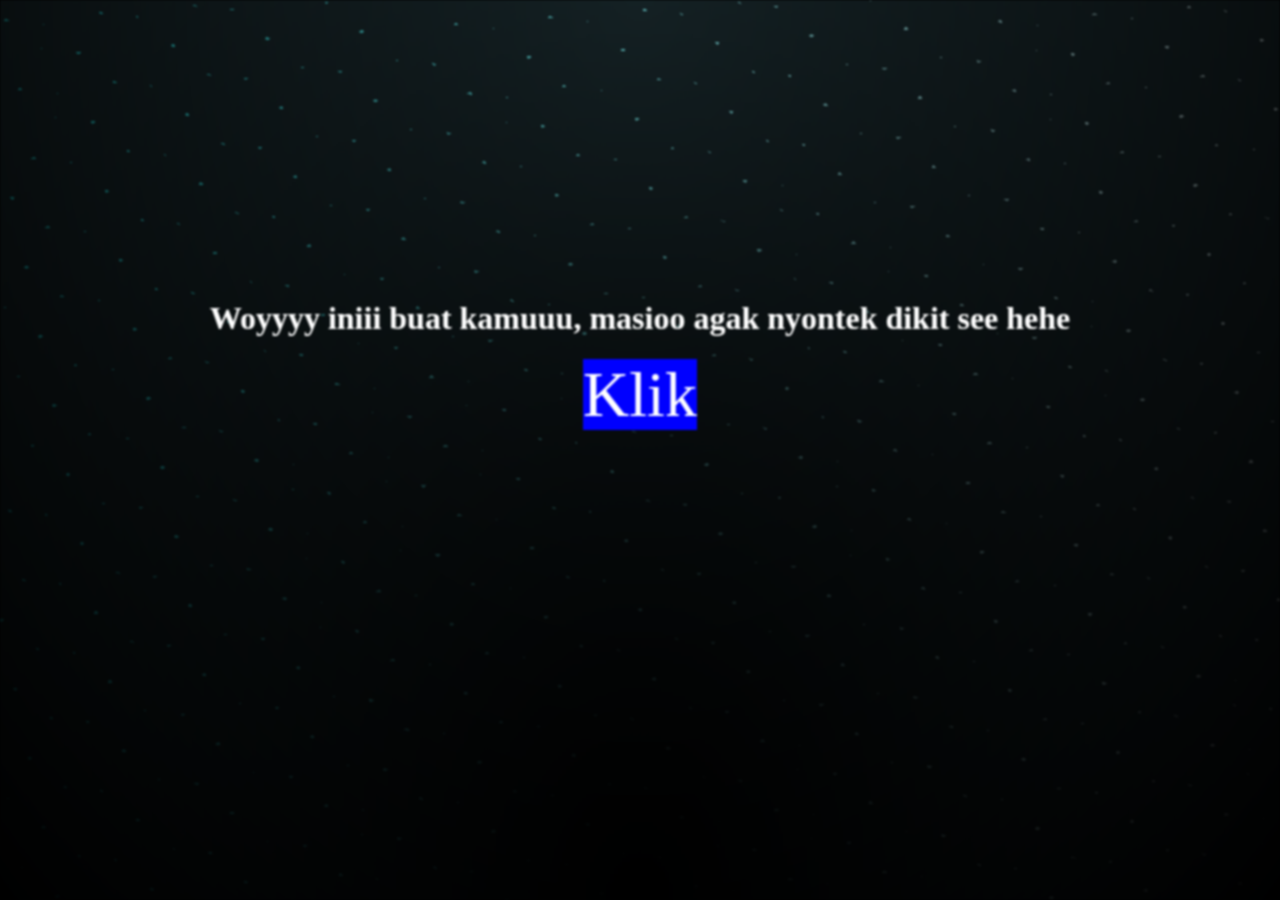
==== commit 44fdde7f: "fix : all" ====
--- a/index.html
+++ b/index.html
@@ -3,310 +3,13 @@
 <head>
     <meta charset="UTF-8">
     <meta name="viewport" content="width=device-width, initial-scale=1.0">
-    <title>Fhatimatus Shofia</title>
+    <title>Fathimatus Shofia</title>
     <link rel="stylesheet" href="style.css">
 </head>
-<body class="not-loaded">
-    <div class="night"></div>
-    <div class="flowers">
-      <div class="flower flower--1">
-        <div class="flower__leafs flower__leafs--1">
-          <div class="flower__leaf flower__leaf--1"></div>
-          <div class="flower__leaf flower__leaf--2"></div>
-          <div class="flower__leaf flower__leaf--3"></div>
-          <div class="flower__leaf flower__leaf--4"></div>
-
-          <div class="flower__white-circle"></div>
-  
-          <div class="flower__light flower__light--1"></div>
-          <div class="flower__light flower__light--2"></div>
-          <div class="flower__light flower__light--3"></div>
-          <div class="flower__light flower__light--4"></div>
-          <div class="flower__light flower__light--5"></div>
-          <div class="flower__light flower__light--6"></div>
-          <div class="flower__light flower__light--7"></div>
-          <div class="flower__light flower__light--8"></div>
-  
-        </div>
-        <div class="flower__line">
-          <div class="flower__line__leaf flower__line__leaf--1"></div>
-          <div class="flower__line__leaf flower__line__leaf--2"></div>
-          <div class="flower__line__leaf flower__line__leaf--3"></div>
-          <div class="flower__line__leaf flower__line__leaf--4"></div>
-          <div class="flower__line__leaf flower__line__leaf--5"></div>
-          <div class="flower__line__leaf flower__line__leaf--6"></div>
-        </div>
-      </div>
-  
-      <div class="flower flower--2">
-        <div class="flower__leafs flower__leafs--2">
-          <div class="flower__leaf flower__leaf--1"></div>
-          <div class="flower__leaf flower__leaf--2"></div>
-          <div class="flower__leaf flower__leaf--3"></div>
-          <div class="flower__leaf flower__leaf--4"></div>
-          <div class="flower__white-circle"></div>
-  
-          <div class="flower__light flower__light--1"></div>
-          <div class="flower__light flower__light--2"></div>
-          <div class="flower__light flower__light--3"></div>
-          <div class="flower__light flower__light--4"></div>
-          <div class="flower__light flower__light--5"></div>
-          <div class="flower__light flower__light--6"></div>
-          <div class="flower__light flower__light--7"></div>
-          <div class="flower__light flower__light--8"></div>
-  
-        </div>
-        <div class="flower__line">
-          <div class="flower__line__leaf flower__line__leaf--1"></div>
-          <div class="flower__line__leaf flower__line__leaf--2"></div>
-          <div class="flower__line__leaf flower__line__leaf--3"></div>
-          <div class="flower__line__leaf flower__line__leaf--4"></div>
-        </div>
-      </div>
-  
-      <div class="flower flower--3">
-        <div class="flower__leafs flower__leafs--3">
-          <div class="flower__leaf flower__leaf--1"></div>
-          <div class="flower__leaf flower__leaf--2"></div>
-          <div class="flower__leaf flower__leaf--3"></div>
-          <div class="flower__leaf flower__leaf--4"></div>
-          <div class="flower__white-circle"></div>
-  
-          <div class="flower__light flower__light--1"></div>
-          <div class="flower__light flower__light--2"></div>
-          <div class="flower__light flower__light--3"></div>
-          <div class="flower__light flower__light--4"></div>
-          <div class="flower__light flower__light--5"></div>
-          <div class="flower__light flower__light--6"></div>
-          <div class="flower__light flower__light--7"></div>
-          <div class="flower__light flower__light--8"></div>
-  
-        </div>
-        <div class="flower__line">
-          <div class="flower__line__leaf flower__line__leaf--1"></div>
-          <div class="flower__line__leaf flower__line__leaf--2"></div>
-          <div class="flower__line__leaf flower__line__leaf--3"></div>
-          <div class="flower__line__leaf flower__line__leaf--4"></div>
-        </div>
-      </div>
-  
-      <div class="grow-ans" style="--d:1.2s">
-        <div class="flower__g-long">
-          <div class="flower__g-long__top"></div>
-          <div class="flower__g-long__bottom"></div>
-        </div>
-      </div>
-  
-      <div class="growing-grass">
-        <div class="flower__grass flower__grass--1">
-          <div class="flower__grass--top"></div>
-          <div class="flower__grass--bottom"></div>
-          <div class="flower__grass__leaf flower__grass__leaf--1"></div>
-          <div class="flower__grass__leaf flower__grass__leaf--2"></div>
-          <div class="flower__grass__leaf flower__grass__leaf--3"></div>
-          <div class="flower__grass__leaf flower__grass__leaf--4"></div>
-          <div class="flower__grass__leaf flower__grass__leaf--5"></div>
-          <div class="flower__grass__leaf flower__grass__leaf--6"></div>
-          <div class="flower__grass__leaf flower__grass__leaf--7"></div>
-          <div class="flower__grass__leaf flower__grass__leaf--8"></div>
-          <div class="flower__grass__overlay"></div>
-        </div>
-      </div>
-  
-      <div class="growing-grass">
-        <div class="flower__grass flower__grass--2">
-          <div class="flower__grass--top"></div>
-          <div class="flower__grass--bottom"></div>
-          <div class="flower__grass__leaf flower__grass__leaf--1"></div>
-          <div class="flower__grass__leaf flower__grass__leaf--2"></div>
-          <div class="flower__grass__leaf flower__grass__leaf--3"></div>
-          <div class="flower__grass__leaf flower__grass__leaf--4"></div>
-          <div class="flower__grass__leaf flower__grass__leaf--5"></div>
-          <div class="flower__grass__leaf flower__grass__leaf--6"></div>
-          <div class="flower__grass__leaf flower__grass__leaf--7"></div>
-          <div class="flower__grass__leaf flower__grass__leaf--8"></div>
-          <div class="flower__grass__overlay"></div>
-        </div>
-      </div>
-  
-      <div class="grow-ans" style="--d:2.4s">
-        <div class="flower__g-right flower__g-right--1">
-          <div class="leaf"></div>
-        </div>
-      </div>
-  
-      <div class="grow-ans" style="--d:2.8s">
-        <div class="flower__g-right flower__g-right--2">
-          <div class="leaf"></div>
-        </div>
-      </div>
-  
-      <div class="grow-ans" style="--d:2.8s">
-        <div class="flower__g-front">
-          <div class="flower__g-front__leaf-wrapper flower__g-front__leaf-wrapper--1">
-            <div class="flower__g-front__leaf"></div>
-          </div>
-          <div class="flower__g-front__leaf-wrapper flower__g-front__leaf-wrapper--2">
-            <div class="flower__g-front__leaf"></div>
-          </div>
-          <div class="flower__g-front__leaf-wrapper flower__g-front__leaf-wrapper--3">
-            <div class="flower__g-front__leaf"></div>
-          </div>
-          <div class="flower__g-front__leaf-wrapper flower__g-front__leaf-wrapper--4">
-            <div class="flower__g-front__leaf"></div>
-          </div>
-          <div class="flower__g-front__leaf-wrapper flower__g-front__leaf-wrapper--5">
-            <div class="flower__g-front__leaf"></div>
-          </div>
-          <div class="flower__g-front__leaf-wrapper flower__g-front__leaf-wrapper--6">
-            <div class="flower__g-front__leaf"></div>
-          </div>
-          <div class="flower__g-front__leaf-wrapper flower__g-front__leaf-wrapper--7">
-            <div class="flower__g-front__leaf"></div>
-          </div>
-          <div class="flower__g-front__leaf-wrapper flower__g-front__leaf-wrapper--8">
-            <div class="flower__g-front__leaf"></div>
-          </div>
-          <div class="flower__g-front__line"></div>
-        </div>
-      </div>
-  
-      <div class="grow-ans" style="--d:3.2s">
-        <div class="flower__g-fr">
-          <div class="leaf"></div>
-          <div class="flower__g-fr__leaf flower__g-fr__leaf--1"></div>
-          <div class="flower__g-fr__leaf flower__g-fr__leaf--2"></div>
-          <div class="flower__g-fr__leaf flower__g-fr__leaf--3"></div>
-          <div class="flower__g-fr__leaf flower__g-fr__leaf--4"></div>
-          <div class="flower__g-fr__leaf flower__g-fr__leaf--5"></div>
-          <div class="flower__g-fr__leaf flower__g-fr__leaf--6"></div>
-          <div class="flower__g-fr__leaf flower__g-fr__leaf--7"></div>
-          <div class="flower__g-fr__leaf flower__g-fr__leaf--8"></div>
-        </div>
-      </div>
-  
-      <div class="long-g long-g--0">
-        <div class="grow-ans" style="--d:3s">
-          <div class="leaf leaf--0"></div>
-        </div>
-        <div class="grow-ans" style="--d:2.2s">
-          <div class="leaf leaf--1"></div>
-        </div>
-        <div class="grow-ans" style="--d:3.4s">
-          <div class="leaf leaf--2"></div>
-        </div>
-        <div class="grow-ans" style="--d:3.6s">
-          <div class="leaf leaf--3"></div>
-        </div>
-      </div>
-  
-      <div class="long-g long-g--1">
-        <div class="grow-ans" style="--d:3.6s">
-          <div class="leaf leaf--0"></div>
-        </div>
-        <div class="grow-ans" style="--d:3.8s">
-          <div class="leaf leaf--1"></div>
-        </div>
-        <div class="grow-ans" style="--d:4s">
-          <div class="leaf leaf--2"></div>
-        </div>
-        <div class="grow-ans" style="--d:4.2s">
-          <div class="leaf leaf--3"></div>
-        </div>
-      </div>
-  
-      <div class="long-g long-g--2">
-        <div class="grow-ans" style="--d:4s">
-          <div class="leaf leaf--0"></div>
-        </div>
-        <div class="grow-ans" style="--d:4.2s">
-          <div class="leaf leaf--1"></div>
-        </div>
-        <div class="grow-ans" style="--d:4.4s">
-          <div class="leaf leaf--2"></div>
-        </div>
-        <div class="grow-ans" style="--d:4.6s">
-          <div class="leaf leaf--3"></div>
-        </div>
-      </div>
-  
-      <div class="long-g long-g--3">
-        <div class="grow-ans" style="--d:4s">
-          <div class="leaf leaf--0"></div>
-        </div>
-        <div class="grow-ans" style="--d:4.2s">
-          <div class="leaf leaf--1"></div>
-        </div>
-        <div class="grow-ans" style="--d:3s">
-          <div class="leaf leaf--2"></div>
-        </div>
-        <div class="grow-ans" style="--d:3.6s">
-          <div class="leaf leaf--3"></div>
-        </div>
-      </div>
-  
-      <div class="long-g long-g--4">
-        <div class="grow-ans" style="--d:4s">
-          <div class="leaf leaf--0"></div>
-        </div>
-        <div class="grow-ans" style="--d:4.2s">
-          <div class="leaf leaf--1"></div>
-        </div>
-        <div class="grow-ans" style="--d:3s">
-          <div class="leaf leaf--2"></div>
-        </div>
-        <div class="grow-ans" style="--d:3.6s">
-          <div class="leaf leaf--3"></div>
-        </div>
-      </div>
-  
-      <div class="long-g long-g--5">
-        <div class="grow-ans" style="--d:4s">
-          <div class="leaf leaf--0"></div>
-        </div>
-        <div class="grow-ans" style="--d:4.2s">
-          <div class="leaf leaf--1"></div>
-        </div>
-        <div class="grow-ans" style="--d:3s">
-          <div class="leaf leaf--2"></div>
-        </div>
-        <div class="grow-ans" style="--d:3.6s">
-          <div class="leaf leaf--3"></div>
-        </div>
-      </div>
-  
-      <div class="long-g long-g--6">
-        <div class="grow-ans" style="--d:4.2s">
-          <div class="leaf leaf--0"></div>
-        </div>
-        <div class="grow-ans" style="--d:4.4s">
-          <div class="leaf leaf--1"></div>
-        </div>
-        <div class="grow-ans" style="--d:4.6s">
-          <div class="leaf leaf--2"></div>
-        </div>
-        <div class="grow-ans" style="--d:4.8s">
-          <div class="leaf leaf--3"></div>
-        </div>
-      </div>
-  
-      <div class="long-g long-g--7">
-        <div class="grow-ans" style="--d:3s">
-          <div class="leaf leaf--0"></div>
-        </div>
-        <div class="grow-ans" style="--d:3.2s">
-          <div class="leaf leaf--1"></div>
-        </div>
-        <div class="grow-ans" style="--d:3.5s">
-          <div class="leaf leaf--2"></div>
-        </div>
-        <div class="grow-ans" style="--d:3.6s">
-          <div class="leaf leaf--3"></div>
-        </div>
-      </div>
-    </div>
-    <h1>Fathimatus Shofia ♡</h1> 
-    <script src="script.js"></script>
-  </body>
-
+<body>
+    <div class="night">
+    <h1>Woyyyy iniii buat kamuuu, masioo agak nyontek dikit see hehe</h1>
+    <a href="index.html">Klik</a>
+</div>
+</body>
 </html>--- a/style.css
+++ b/style.css
@@ -1,1004 +1,31 @@
-*,
-*::after,
-*::before {
-  padding: 0;
-  margin: 0;
-  box-sizing: border-box;
+body {
+    text-align: center;
+    background-color: var(--dark-color);
 }
 
 :root {
-  --dark-color: #000;
+    --dark-color: #000;
+  }
+
+h1 {
+    color: white;
+    margin-top: 300px;
 }
 
-body {
-  display: flex;
-  align-items: flex-end;
-  justify-content: center;
-  min-height: 100vh;
-  background-color: var(--dark-color);
-  overflow: hidden;
-  perspective: 1000px;
+a {
+  text-decoration: none;
+  color: white;
+  background-color: blue;
+  font-size: 5vw;
 }
 
-h1 {
-    text-align: center;
-    color: white;
-    animation: slideUp 2s ease-out forwards;
-    margin-bottom: 70vh;
-}
-  
-  @keyframes slideUp {
-    0% {
-      transform: translateY(1000px);
-      opacity: 0;
-    }
-    100% {
-      transform: translateY(0);
-      opacity: 1;
-    }
-  }
-
 .night {
-  position: fixed;
-  left: 50%;
-  top: 0;
-  transform: translateX(-50%);
-  width: 100%;
-  height: 100%;
-  filter: blur(0.1vmin);
-  background-image: radial-gradient(ellipse at top, transparent 0%, var(--dark-color)), radial-gradient(ellipse at bottom, var(--dark-color), rgba(145, 233, 255, 0.2)), repeating-linear-gradient(220deg, black 0px, black 19px, transparent 19px, transparent 22px), repeating-linear-gradient(189deg, black 0px, black 19px, transparent 19px, transparent 22px), repeating-linear-gradient(148deg, black 0px, black 19px, transparent 19px, transparent 22px), linear-gradient(90deg, #00fffa, #f0f0f0);
-}
-
-.flowers {
-  position: relative;
-  transform: scale(0.7);
-}
-
-.flower {
-  position: absolute;
-  bottom: 10vmin;
-  transform-origin: bottom center;
-  z-index: 10;
-  --fl-speed: 0.8s;
-}
-.flower--1 {
-  animation: moving-flower-1 4s linear infinite;
-}
-.flower--1 .flower__line {
-  height: 70vmin;
-  animation-delay: 0.3s;
-}
-.flower--1 .flower__line__leaf--1 {
-  animation: blooming-leaf-right var(--fl-speed) 1.6s backwards;
-}
-.flower--1 .flower__line__leaf--2 {
-  animation: blooming-leaf-right var(--fl-speed) 1.4s backwards;
-}
-.flower--1 .flower__line__leaf--3 {
-  animation: blooming-leaf-left var(--fl-speed) 1.2s backwards;
-}
-.flower--1 .flower__line__leaf--4 {
-  animation: blooming-leaf-left var(--fl-speed) 1s backwards;
-}
-.flower--1 .flower__line__leaf--5 {
-  animation: blooming-leaf-right var(--fl-speed) 1.8s backwards;
-}
-.flower--1 .flower__line__leaf--6 {
-  animation: blooming-leaf-left var(--fl-speed) 2s backwards;
-}
-.flower--2 {
-  left: 50%;
-  transform: rotate(30deg);
-  animation: moving-flower-2 4s linear infinite;
-}
-.flower--2 .flower__line {
-  height: 60vmin;
-  animation-delay: 0.8s;
-}
-.flower--2 .flower__line__leaf--1 {
-  animation: blooming-leaf-right var(--fl-speed) 1.9s backwards;
-}
-.flower--2 .flower__line__leaf--2 {
-  animation: blooming-leaf-right var(--fl-speed) 1.7s backwards;
-}
-.flower--2 .flower__line__leaf--3 {
-  animation: blooming-leaf-left var(--fl-speed) 1.5s backwards;
-}
-.flower--2 .flower__line__leaf--4 {
-  animation: blooming-leaf-left var(--fl-speed) 1.3s backwards;
-}
-.flower--3 {
-  left: 50%;
-  transform: rotate(-15deg);
-  animation: moving-flower-3 4s linear infinite;
-}
-.flower--3 .flower__line {
-  animation-delay: 0.9s;
-}
-.flower--3 .flower__line__leaf--1 {
-  animation: blooming-leaf-right var(--fl-speed) 2.5s backwards;
-}
-.flower--3 .flower__line__leaf--2 {
-  animation: blooming-leaf-right var(--fl-speed) 2.3s backwards;
-}
-.flower--3 .flower__line__leaf--3 {
-  animation: blooming-leaf-left var(--fl-speed) 2.1s backwards;
-}
-.flower--3 .flower__line__leaf--4 {
-  animation: blooming-leaf-left var(--fl-speed) 1.9s backwards;
-}
-.flower__leafs {
-  position: relative;
-  animation: blooming-flower 2s backwards;
-}
-.flower__leafs--1 {
-  animation-delay: 1.1s;
-}
-.flower__leafs--2 {
-  animation-delay: 1.4s;
-}
-.flower__leafs--3 {
-  animation-delay: 1.7s;
-}
-.flower__leafs::after {
-  content: "";
-  position: absolute;
-  left: 0;
-  top: 0;
-  transform: translate(-50%, -100%);
-  width: 8vmin;
-  height: 8vmin;
-  background-color: #6bf0ff;
-  filter: blur(10vmin);
-}
-.flower__leaf {
-  position: absolute;
-  bottom: 0;
-  left: 50%;
-  width: 8vmin;
-  height: 11vmin;
-  border-radius: 51% 49% 47% 53%/44% 45% 55% 69%;
-  background-color: #65e6cc;
-  background-image: linear-gradient(to top, #40bbab, #a7ffee);
-  transform-origin: bottom center;
-  opacity: 0.9;
-  box-shadow: inset 0 0 2vmin rgba(255, 255, 255, 0.5);
-}
-.flower__leaf--1 {
-  transform: translate(-10%, 1%) rotateY(40deg) rotateX(-50deg);
-}
-.flower__leaf--2 {
-  transform: translate(-50%, -4%) rotateX(40deg);
-}
-.flower__leaf--3 {
-  transform: translate(-90%, 0%) rotateY(45deg) rotateX(50deg);
-}
-.flower__leaf--4 {
-  width: 8vmin;
-  height: 8vmin;
-  transform-origin: bottom left;
-  border-radius: 4vmin 10vmin 4vmin 4vmin;
-  transform: translate(0%, 18%) rotateX(70deg) rotate(-43deg);
-  background-image: linear-gradient(to top, #39c6d6, #a7ffee);
-  z-index: 1;
-  opacity: 0.8;
-}
-.flower__white-circle {
-  position: absolute;
-  left: -3.5vmin;
-  top: -3vmin;
-  width: 9vmin;
-  height: 4vmin;
-  border-radius: 50%;
-  background-color: #fff;
-}
-.flower__white-circle::after {
-  content: "";
-  position: absolute;
-  left: 50%;
-  top: 45%;
-  transform: translate(-50%, -50%);
-  width: 60%;
-  height: 60%;
-  border-radius: inherit;
-  background-image: repeating-linear-gradient(135deg, rgba(0, 0, 0, 0.03) 0px, rgba(0, 0, 0, 0.03) 1px, transparent 1px, transparent 12px), repeating-linear-gradient(45deg, rgba(0, 0, 0, 0.03) 0px, rgba(0, 0, 0, 0.03) 1px, transparent 1px, transparent 12px), repeating-linear-gradient(67.5deg, rgba(0, 0, 0, 0.03) 0px, rgba(0, 0, 0, 0.03) 1px, transparent 1px, transparent 12px), repeating-linear-gradient(135deg, rgba(0, 0, 0, 0.03) 0px, rgba(0, 0, 0, 0.03) 1px, transparent 1px, transparent 12px), repeating-linear-gradient(45deg, rgba(0, 0, 0, 0.03) 0px, rgba(0, 0, 0, 0.03) 1px, transparent 1px, transparent 12px), repeating-linear-gradient(112.5deg, rgba(0, 0, 0, 0.03) 0px, rgba(0, 0, 0, 0.03) 1px, transparent 1px, transparent 12px), repeating-linear-gradient(112.5deg, rgba(0, 0, 0, 0.03) 0px, rgba(0, 0, 0, 0.03) 1px, transparent 1px, transparent 12px), repeating-linear-gradient(45deg, rgba(0, 0, 0, 0.03) 0px, rgba(0, 0, 0, 0.03) 1px, transparent 1px, transparent 12px), repeating-linear-gradient(22.5deg, rgba(0, 0, 0, 0.03) 0px, rgba(0, 0, 0, 0.03) 1px, transparent 1px, transparent 12px), repeating-linear-gradient(45deg, rgba(0, 0, 0, 0.03) 0px, rgba(0, 0, 0, 0.03) 1px, transparent 1px, transparent 12px), repeating-linear-gradient(22.5deg, rgba(0, 0, 0, 0.03) 0px, rgba(0, 0, 0, 0.03) 1px, transparent 1px, transparent 12px), repeating-linear-gradient(135deg, rgba(0, 0, 0, 0.03) 0px, rgba(0, 0, 0, 0.03) 1px, transparent 1px, transparent 12px), repeating-linear-gradient(157.5deg, rgba(0, 0, 0, 0.03) 0px, rgba(0, 0, 0, 0.03) 1px, transparent 1px, transparent 12px), repeating-linear-gradient(67.5deg, rgba(0, 0, 0, 0.03) 0px, rgba(0, 0, 0, 0.03) 1px, transparent 1px, transparent 12px), repeating-linear-gradient(67.5deg, rgba(0, 0, 0, 0.03) 0px, rgba(0, 0, 0, 0.03) 1px, transparent 1px, transparent 12px), linear-gradient(90deg, #ffeb12, #ffce00);
-}
-.flower__line {
-  height: 55vmin;
-  width: 1.5vmin;
-  background-image: linear-gradient(to left, rgba(0, 0, 0, 0.2), transparent, rgba(255, 255, 255, 0.2)), linear-gradient(to top, transparent 10%, #14757a, #39c6d6);
-  box-shadow: inset 0 0 2px rgba(0, 0, 0, 0.5);
-  animation: grow-flower-tree 4s backwards;
-}
-.flower__line__leaf {
-  --w: 7vmin;
-  --h: calc(var(--w) + 2vmin);
-  position: absolute;
-  top: 20%;
-  left: 90%;
-  width: var(--w);
-  height: var(--h);
-  border-top-right-radius: var(--h);
-  border-bottom-left-radius: var(--h);
-  background-image: linear-gradient(to top, rgba(20, 117, 122, 0.4), #39c6d6);
-}
-.flower__line__leaf--1 {
-  transform: rotate(70deg) rotateY(30deg);
-}
-.flower__line__leaf--2 {
-  top: 45%;
-  transform: rotate(70deg) rotateY(30deg);
-}
-.flower__line__leaf--3, .flower__line__leaf--4, .flower__line__leaf--6 {
-  border-top-right-radius: 0;
-  border-bottom-left-radius: 0;
-  border-top-left-radius: var(--h);
-  border-bottom-right-radius: var(--h);
-  left: -460%;
-  top: 12%;
-  transform: rotate(-70deg) rotateY(30deg);
-}
-.flower__line__leaf--4 {
-  top: 40%;
-}
-.flower__line__leaf--5 {
-  top: 0;
-  transform-origin: left;
-  transform: rotate(70deg) rotateY(30deg) scale(0.6);
-}
-.flower__line__leaf--6 {
-  top: -2%;
-  left: -450%;
-  transform-origin: right;
-  transform: rotate(-70deg) rotateY(30deg) scale(0.6);
-}
-.flower__light {
-  position: absolute;
-  bottom: 0vmin;
-  width: 1vmin;
-  height: 1vmin;
-  background-color: #fffb00;
-  border-radius: 50%;
-  filter: blur(0.2vmin);
-  animation: light-ans 4s linear infinite backwards;
-}
-.flower__light:nth-child(odd) {
-  background-color: #23f0ff;
-}
-.flower__light--1 {
-  left: -2vmin;
-  animation-delay: 1s;
-}
-.flower__light--2 {
-  left: 3vmin;
-  animation-delay: 0.5s;
-}
-.flower__light--3 {
-  left: -6vmin;
-  animation-delay: 0.3s;
-}
-.flower__light--4 {
-  left: 6vmin;
-  animation-delay: 0.9s;
-}
-.flower__light--5 {
-  left: -1vmin;
-  animation-delay: 1.5s;
-}
-.flower__light--6 {
-  left: -4vmin;
-  animation-delay: 3s;
-}
-.flower__light--7 {
-  left: 3vmin;
-  animation-delay: 2s;
-}
-.flower__light--8 {
-  left: -6vmin;
-  animation-delay: 3.5s;
-}
-.flower__grass {
-  --c: #159faa;
-  --line-w: 1.5vmin;
-  position: absolute;
-  bottom: 12vmin;
-  left: -7vmin;
-  display: flex;
-  flex-direction: column;
-  align-items: flex-end;
-  z-index: 20;
-  transform-origin: bottom center;
-  transform: rotate(-48deg) rotateY(40deg);
-}
-.flower__grass--1 {
-  animation: moving-grass 2s linear infinite;
-}
-.flower__grass--2 {
-  left: 2vmin;
-  bottom: 10vmin;
-  transform: scale(0.5) rotate(75deg) rotateX(10deg) rotateY(-200deg);
-  opacity: 0.8;
-  z-index: 0;
-  animation: moving-grass--2 1.5s linear infinite;
-}
-.flower__grass--top {
-  width: 7vmin;
-  height: 10vmin;
-  border-top-right-radius: 100%;
-  border-right: var(--line-w) solid var(--c);
-  transform-origin: bottom center;
-  transform: rotate(-2deg);
-}
-.flower__grass--bottom {
-  margin-top: -2px;
-  width: var(--line-w);
-  height: 25vmin;
-  background-image: linear-gradient(to top, transparent, var(--c));
-}
-.flower__grass__leaf {
-  --size: 10vmin;
-  position: absolute;
-  width: calc(var(--size) * 2.1);
-  height: var(--size);
-  border-top-left-radius: var(--size);
-  border-top-right-radius: var(--size);
-  background-image: linear-gradient(to top, transparent, transparent 30%, var(--c));
-  z-index: 100;
-}
-.flower__grass__leaf--1 {
-  top: -6%;
-  left: 30%;
-  --size: 6vmin;
-  transform: rotate(-20deg);
-  animation: growing-grass-ans--1 2s 2.6s backwards;
-}
-@keyframes growing-grass-ans--1 {
-  0% {
-    transform-origin: bottom left;
-    transform: rotate(-20deg) scale(0);
-  }
-}
-.flower__grass__leaf--2 {
-  top: -5%;
-  left: -110%;
-  --size: 6vmin;
-  transform: rotate(10deg);
-  animation: growing-grass-ans--2 2s 2.4s linear backwards;
-}
-@keyframes growing-grass-ans--2 {
-  0% {
-    transform-origin: bottom right;
-    transform: rotate(10deg) scale(0);
-  }
-}
-.flower__grass__leaf--3 {
-  top: 5%;
-  left: 60%;
-  --size: 8vmin;
-  transform: rotate(-18deg) rotateX(-20deg);
-  animation: growing-grass-ans--3 2s 2.2s linear backwards;
-}
-@keyframes growing-grass-ans--3 {
-  0% {
-    transform-origin: bottom left;
-    transform: rotate(-18deg) rotateX(-20deg) scale(0);
-  }
-}
-.flower__grass__leaf--4 {
-  top: 6%;
-  left: -135%;
-  --size: 8vmin;
-  transform: rotate(2deg);
-  animation: growing-grass-ans--4 2s 2s linear backwards;
-}
-@keyframes growing-grass-ans--4 {
-  0% {
-    transform-origin: bottom right;
-    transform: rotate(2deg) scale(0);
-  }
-}
-.flower__grass__leaf--5 {
-  top: 20%;
-  left: 60%;
-  --size: 10vmin;
-  transform: rotate(-24deg) rotateX(-20deg);
-  animation: growing-grass-ans--5 2s 1.8s linear backwards;
-}
-@keyframes growing-grass-ans--5 {
-  0% {
-    transform-origin: bottom left;
-    transform: rotate(-24deg) rotateX(-20deg) scale(0);
-  }
-}
-.flower__grass__leaf--6 {
-  top: 22%;
-  left: -180%;
-  --size: 10vmin;
-  transform: rotate(10deg);
-  animation: growing-grass-ans--6 2s 1.6s linear backwards;
-}
-@keyframes growing-grass-ans--6 {
-  0% {
-    transform-origin: bottom right;
-    transform: rotate(10deg) scale(0);
-  }
-}
-.flower__grass__leaf--7 {
-  top: 39%;
-  left: 70%;
-  --size: 10vmin;
-  transform: rotate(-10deg);
-  animation: growing-grass-ans--7 2s 1.4s linear backwards;
-}
-@keyframes growing-grass-ans--7 {
-  0% {
-    transform-origin: bottom left;
-    transform: rotate(-10deg) scale(0);
-  }
-}
-.flower__grass__leaf--8 {
-  top: 40%;
-  left: -215%;
-  --size: 11vmin;
-  transform: rotate(10deg);
-  animation: growing-grass-ans--8 2s 1.2s linear backwards;
-}
-@keyframes growing-grass-ans--8 {
-  0% {
-    transform-origin: bottom right;
-    transform: rotate(10deg) scale(0);
-  }
-}
-.flower__grass__overlay {
-  position: absolute;
-  top: -10%;
-  right: 0%;
-  width: 100%;
-  height: 100%;
-  background-color: rgba(0, 0, 0, 0.6);
-  filter: blur(1.5vmin);
-  z-index: 100;
-}
-.flower__g-long {
-  --w: 2vmin;
-  --h: 6vmin;
-  --c: #159faa;
-  position: absolute;
-  bottom: 10vmin;
-  left: -3vmin;
-  transform-origin: bottom center;
-  transform: rotate(-30deg) rotateY(-20deg);
-  display: flex;
-  flex-direction: column;
-  align-items: flex-end;
-  animation: flower-g-long-ans 3s linear infinite;
-}
-@keyframes flower-g-long-ans {
-  0%, 100% {
-    transform: rotate(-30deg) rotateY(-20deg);
-  }
-  50% {
-    transform: rotate(-32deg) rotateY(-20deg);
-  }
-}
-.flower__g-long__top {
-  top: calc(var(--h) * -1);
-  width: calc(var(--w) + 1vmin);
-  height: var(--h);
-  border-top-right-radius: 100%;
-  border-right: 0.7vmin solid var(--c);
-  transform: translate(-0.7vmin, 1vmin);
-}
-.flower__g-long__bottom {
-  width: var(--w);
-  height: 50vmin;
-  transform-origin: bottom center;
-  background-image: linear-gradient(to top, transparent 30%, var(--c));
-  box-shadow: inset 0 0 2px rgba(0, 0, 0, 0.5);
-  clip-path: polygon(35% 0, 65% 1%, 100% 100%, 0% 100%);
-}
-.flower__g-right {
-  position: absolute;
-  bottom: 6vmin;
-  left: -2vmin;
-  transform-origin: bottom left;
-  transform: rotate(20deg);
-}
-.flower__g-right .leaf {
-  width: 30vmin;
-  height: 50vmin;
-  border-top-left-radius: 100%;
-  border-left: 2vmin solid #079097;
-  background-image: linear-gradient(to bottom, transparent, var(--dark-color) 60%);
-  mask-image: linear-gradient(to top, transparent 30%, #079097 60%);
-}
-.flower__g-right--1 {
-  animation: flower-g-right-ans 2.5s linear infinite;
-}
-.flower__g-right--2 {
-  left: 5vmin;
-  transform: rotateY(-180deg);
-  animation: flower-g-right-ans--2 3s linear infinite;
-}
-.flower__g-right--2 .leaf {
-  height: 75vmin;
-  filter: blur(0.3vmin);
-  opacity: 0.8;
-}
-@keyframes flower-g-right-ans {
-  0%, 100% {
-    transform: rotate(20deg);
-  }
-  50% {
-    transform: rotate(24deg) rotateX(-20deg);
-  }
-}
-@keyframes flower-g-right-ans--2 {
-  0%, 100% {
-    transform: rotateY(-180deg) rotate(0deg) rotateX(-20deg);
-  }
-  50% {
-    transform: rotateY(-180deg) rotate(6deg) rotateX(-20deg);
-  }
-}
-.flower__g-front {
-  position: absolute;
-  bottom: 6vmin;
-  left: 2.5vmin;
-  z-index: 100;
-  transform-origin: bottom center;
-  transform: rotate(-28deg) rotateY(30deg) scale(1.04);
-  animation: flower__g-front-ans 2s linear infinite;
-}
-@keyframes flower__g-front-ans {
-  0%, 100% {
-    transform: rotate(-28deg) rotateY(30deg) scale(1.04);
-  }
-  50% {
-    transform: rotate(-35deg) rotateY(40deg) scale(1.04);
-  }
-}
-.flower__g-front__line {
-  width: 0.3vmin;
-  height: 20vmin;
-  background-image: linear-gradient(to top, transparent, #079097, transparent 100%);
-  position: relative;
-}
-.flower__g-front__leaf-wrapper {
-  position: absolute;
-  top: 0;
-  left: 0;
-  transform-origin: bottom left;
-  transform: rotate(10deg);
-}
-.flower__g-front__leaf-wrapper:nth-child(even) {
-  left: 0vmin;
-  transform: rotateY(-180deg) rotate(5deg);
-  animation: flower__g-front__leaf-left-ans 1s ease-in backwards;
-}
-.flower__g-front__leaf-wrapper:nth-child(odd) {
-  animation: flower__g-front__leaf-ans 1s ease-in backwards;
-}
-.flower__g-front__leaf-wrapper--1 {
-  top: -8vmin;
-  transform: scale(0.7);
-  animation: flower__g-front__leaf-ans 1s 5.5s ease-in backwards !important;
-}
-.flower__g-front__leaf-wrapper--2 {
-  top: -8vmin;
-  transform: rotateY(-180deg) scale(0.7) !important;
-  animation: flower__g-front__leaf-left-ans-2 1s 4.6s ease-in backwards !important;
-}
-.flower__g-front__leaf-wrapper--3 {
-  top: -3vmin;
-  animation: flower__g-front__leaf-ans 1s 4.6s ease-in backwards;
-}
-.flower__g-front__leaf-wrapper--4 {
-  top: -3vmin;
-  transform: rotateY(-180deg) scale(0.9) !important;
-  animation: flower__g-front__leaf-left-ans-2 1s 4.6s ease-in backwards !important;
-}
-@keyframes flower__g-front__leaf-left-ans-2 {
-  0% {
-    transform: rotateY(-180deg) scale(0);
-  }
-}
-.flower__g-front__leaf-wrapper--5, .flower__g-front__leaf-wrapper--6 {
-  top: 2vmin;
-}
-.flower__g-front__leaf-wrapper--7, .flower__g-front__leaf-wrapper--8 {
-  top: 6.5vmin;
-}
-.flower__g-front__leaf-wrapper--2 {
-  animation-delay: 5.2s !important;
-}
-.flower__g-front__leaf-wrapper--3 {
-  animation-delay: 4.9s !important;
-}
-.flower__g-front__leaf-wrapper--5 {
-  animation-delay: 4.3s !important;
-}
-.flower__g-front__leaf-wrapper--6 {
-  animation-delay: 4.1s !important;
-}
-.flower__g-front__leaf-wrapper--7 {
-  animation-delay: 3.8s !important;
-}
-.flower__g-front__leaf-wrapper--8 {
-  animation-delay: 3.5s !important;
-}
-@keyframes flower__g-front__leaf-ans {
-  0% {
-    transform: rotate(10deg) scale(0);
-  }
-}
-@keyframes flower__g-front__leaf-left-ans {
-  0% {
-    transform: rotateY(-180deg) rotate(5deg) scale(0);
-  }
-}
-.flower__g-front__leaf {
-  width: 10vmin;
-  height: 10vmin;
-  border-radius: 100% 0% 0% 100%/100% 100% 0% 0%;
-  box-shadow: inset 0 2px 1vmin rgba(44, 238, 252, 0.2);
-  background-image: linear-gradient(to bottom left, transparent, var(--dark-color)), linear-gradient(to bottom right, #159faa 50%, transparent 50%, transparent);
-  -webkit-mask-image: linear-gradient(to bottom right, #159faa 50%, transparent 50%, transparent);
-  mask-image: linear-gradient(to bottom right, #159faa 50%, transparent 50%, transparent);
-}
-.flower__g-fr {
-  position: absolute;
-  bottom: -4vmin;
-  left: vmin;
-  transform-origin: bottom left;
-  z-index: 10;
-  animation: flower__g-fr-ans 2s linear infinite;
-}
-@keyframes flower__g-fr-ans {
-  0%, 100% {
-    transform: rotate(2deg);
-  }
-  50% {
-    transform: rotate(4deg);
-  }
-}
-.flower__g-fr .leaf {
-  width: 30vmin;
-  height: 50vmin;
-  border-top-left-radius: 100%;
-  border-left: 2vmin solid #079097;
-  mask-image: linear-gradient(to top, transparent 25%, #079097 50%);
-  position: relative;
-  z-index: 1;
-}
-.flower__g-fr__leaf {
-  position: absolute;
-  top: 0;
-  left: 0;
-  width: 10vmin;
-  height: 10vmin;
-  border-radius: 100% 0% 0% 100%/100% 100% 0% 0%;
-  box-shadow: inset 0 2px 1vmin rgba(44, 238, 252, 0.2);
-  background-image: linear-gradient(to bottom left, transparent, var(--dark-color) 98%), linear-gradient(to bottom right, #23f0ff 45%, transparent 50%, transparent);
-  mask-image: linear-gradient(135deg, #159faa 40%, transparent 50%, transparent);
-}
-.flower__g-fr__leaf--1 {
-  left: 20vmin;
-  transform: rotate(45deg);
-  animation: flower__g-fr-leaft-ans-1 0.5s 5.2s linear backwards;
-}
-@keyframes flower__g-fr-leaft-ans-1 {
-  0% {
-    transform-origin: left;
-    transform: rotate(45deg) scale(0);
-  }
-}
-.flower__g-fr__leaf--2 {
-  left: 12vmin;
-  top: -7vmin;
-  transform: rotate(25deg) rotateY(-180deg);
-  animation: flower__g-fr-leaft-ans-6 0.5s 5s linear backwards;
-}
-.flower__g-fr__leaf--3 {
-  left: 15vmin;
-  top: 6vmin;
-  transform: rotate(55deg);
-  animation: flower__g-fr-leaft-ans-5 0.5s 4.8s linear backwards;
-}
-.flower__g-fr__leaf--4 {
-  left: 6vmin;
-  top: -2vmin;
-  transform: rotate(25deg) rotateY(-180deg);
-  animation: flower__g-fr-leaft-ans-6 0.5s 4.6s linear backwards;
-}
-.flower__g-fr__leaf--5 {
-  left: 10vmin;
-  top: 14vmin;
-  transform: rotate(55deg);
-  animation: flower__g-fr-leaft-ans-5 0.5s 4.4s linear backwards;
-}
-@keyframes flower__g-fr-leaft-ans-5 {
-  0% {
-    transform-origin: left;
-    transform: rotate(55deg) scale(0);
-  }
-}
-.flower__g-fr__leaf--6 {
-  left: 0vmin;
-  top: 6vmin;
-  transform: rotate(25deg) rotateY(-180deg);
-  animation: flower__g-fr-leaft-ans-6 0.5s 4.2s linear backwards;
-}
-@keyframes flower__g-fr-leaft-ans-6 {
-  0% {
-    transform-origin: right;
-    transform: rotate(25deg) rotateY(-180deg) scale(0);
-  }
-}
-.flower__g-fr__leaf--7 {
-  left: 5vmin;
-  top: 22vmin;
-  transform: rotate(45deg);
-  animation: flower__g-fr-leaft-ans-7 0.5s 4s linear backwards;
-}
-@keyframes flower__g-fr-leaft-ans-7 {
-  0% {
-    transform-origin: left;
-    transform: rotate(45deg) scale(0);
-  }
-}
-.flower__g-fr__leaf--8 {
-  left: -4vmin;
-  top: 15vmin;
-  transform: rotate(15deg) rotateY(-180deg);
-  animation: flower__g-fr-leaft-ans-8 0.5s 3.8s linear backwards;
-}
-@keyframes flower__g-fr-leaft-ans-8 {
-  0% {
-    transform-origin: right;
-    transform: rotate(15deg) rotateY(-180deg) scale(0);
-  }
-}
-
-.long-g {
-  position: absolute;
-  bottom: 25vmin;
-  left: -42vmin;
-  transform-origin: bottom left;
-}
-.long-g--1 {
-  bottom: 0vmin;
-  transform: scale(0.8) rotate(-5deg);
-}
-.long-g--1 .leaf {
-mask-image: linear-gradient(to top, transparent 40%, #079097 80%) !important;
-}
-.long-g--1 .leaf--1 {
-  --w: 5vmin;
-  --h: 60vmin;
-  left: -2vmin;
-  transform: rotate(3deg) rotateY(-180deg);
-}
-.long-g--2, .long-g--3 {
-  bottom: -3vmin;
-  left: -35vmin;
-  transform-origin: center;
-  transform: scale(0.6) rotateX(60deg);
-}
-.long-g--2 .leaf, .long-g--3 .leaf {
-  mask-image: linear-gradient(to top, transparent 50%, #079097 80%) !important;
-}
-.long-g--2 .leaf--1, .long-g--3 .leaf--1 {
-  left: -1vmin;
-  transform: rotateY(-180deg);
-}
-.long-g--3 {
-  left: -17vmin;
-  bottom: 0vmin;
-}
-.long-g--3 .leaf {
-  mask-image: linear-gradient(to top, transparent 40%, #079097 80%) !important;
-}
-.long-g--4 {
-  left: 25vmin;
-  bottom: -3vmin;
-  transform-origin: center;
-  transform: scale(0.6) rotateX(60deg);
-}
-.long-g--4 .leaf {
-  mask-image: linear-gradient(to top, transparent 50%, #079097 80%) !important;
-}
-.long-g--5 {
-  left: 42vmin;
-  bottom: 0vmin;
-  transform: scale(0.8) rotate(2deg);
-}
-.long-g--6 {
-  left: 0vmin;
-  bottom: -20vmin;
-  z-index: 100;
-  filter: blur(0.3vmin);
-  transform: scale(0.8) rotate(2deg);
-}
-.long-g--7 {
-  left: 35vmin;
-  bottom: 20vmin;
-  z-index: -1;
-  filter: blur(0.3vmin);
-  transform: scale(0.6) rotate(2deg);
-  opacity: 0.7;
-}
-.long-g .leaf {
-  --w: 15vmin;
-  --h: 40vmin;
-  --c: #1aaa15;
-  position: absolute;
-  bottom: 0;
-  width: var(--w);
-  height: var(--h);
-  border-top-left-radius: 100%;
-  border-left: 2vmin solid var(--c);
-  mask-image: linear-gradient(to top, transparent 20%, var(--dark-color));
-  transform-origin: bottom center;
-}
-.long-g .leaf--0 {
-  left: 2vmin;
-  animation: leaf-ans-1 4s linear infinite;
-}
-.long-g .leaf--1 {
-  --w: 5vmin;
-  --h: 60vmin;
-  animation: leaf-ans-1 4s linear infinite;
-}
-.long-g .leaf--2 {
-  --w: 10vmin;
-  --h: 40vmin;
-  left: -0.5vmin;
-  bottom: 5vmin;
-  transform-origin: bottom left;
-  transform: rotateY(-180deg);
-  animation: leaf-ans-2 3s linear infinite;
-}
-.long-g .leaf--3 {
-  --w: 5vmin;
-  --h: 30vmin;
-  left: -1vmin;
-  bottom: 3.2vmin;
-  transform-origin: bottom left;
-  transform: rotate(-10deg) rotateY(-180deg);
-  animation: leaf-ans-3 3s linear infinite;
-}
-
-@keyframes leaf-ans-1 {
-  0%, 100% {
-    transform: rotate(-5deg) scale(1);
-  }
-  50% {
-    transform: rotate(5deg) scale(1.1);
-  }
-}
-@keyframes leaf-ans-2 {
-  0%, 100% {
-    transform: rotateY(-180deg) rotate(5deg);
-  }
-  50% {
-    transform: rotateY(-180deg) rotate(0deg) scale(1.1);
-  }
-}
-@keyframes leaf-ans-3 {
-  0%, 100% {
-    transform: rotate(-10deg) rotateY(-180deg);
-  }
-  50% {
-    transform: rotate(-20deg) rotateY(-180deg);
-  }
-}
-.grow-ans {
-  animation: grow-ans 2s var(--d) backwards;
-}
-
-@keyframes grow-ans {
-  0% {
-    transform: scale(0);
-    opacity: 0;
-  }
-}
-@keyframes light-ans {
-  0% {
-    opacity: 0;
-    transform: translateY(0vmin);
-  }
-  25% {
-    opacity: 1;
-    transform: translateY(-5vmin) translateX(-2vmin);
-  }
-  50% {
-    opacity: 1;
-    transform: translateY(-15vmin) translateX(2vmin);
-    filter: blur(0.2vmin);
-  }
-  75% {
-    transform: translateY(-20vmin) translateX(-2vmin);
-    filter: blur(0.2vmin);
-  }
-  100% {
-    transform: translateY(-30vmin);
-    opacity: 0;
-    filter: blur(1vmin);
-  }
-}
-@keyframes moving-flower-1 {
-  0%, 100% {
-    transform: rotate(2deg);
-  }
-  50% {
-    transform: rotate(-2deg);
-  }
-}
-@keyframes moving-flower-2 {
-  0%, 100% {
-    transform: rotate(18deg);
-  }
-  50% {
-    transform: rotate(14deg);
-  }
-}
-@keyframes moving-flower-3 {
-  0%, 100% {
-    transform: rotate(-18deg);
-  }
-  50% {
-    transform: rotate(-20deg) rotateY(-10deg);
-  }
-}
-@keyframes blooming-leaf-right {
-  0% {
-    transform-origin: left;
-    transform: rotate(70deg) rotateY(30deg) scale(0);
-  }
-}
-@keyframes blooming-leaf-left {
-  0% {
-    transform-origin: right;
-    transform: rotate(-70deg) rotateY(30deg) scale(0);
-  }
-}
-@keyframes grow-flower-tree {
-  0% {
-    height: 0;
-    border-radius: 1vmin;
-  }
-}
-@keyframes blooming-flower {
-  0% {
-    transform: scale(0);
-  }
-}
-@keyframes moving-grass {
-  0%, 100% {
-    transform: rotate(-48deg) rotateY(40deg);
-  }
-  50% {
-    transform: rotate(-50deg) rotateY(40deg);
-  }
-}
-@keyframes moving-grass--2 {
-  0%, 100% {
-    transform: scale(0.5) rotate(75deg) rotateX(10deg) rotateY(-200deg);
-  }
-  50% {
-    transform: scale(0.5) rotate(79deg) rotateX(10deg) rotateY(-200deg);
-  }
-}
-.growing-grass {
-  animation: growing-grass-ans 1s 2s backwards;
-}
-
-@keyframes growing-grass-ans {
-  0% {
-    transform: scale(0);
-  }
-}
-.not-loaded * {
-  animation-play-state: paused !important;
-}+    position: fixed;
+    left: 50%;
+    top: 0;
+    transform: translateX(-50%);
+    width: 100%;
+    height: 100%;
+    filter: blur(0.1vmin);
+    background-image: radial-gradient(ellipse at top, transparent 0%, var(--dark-color)), radial-gradient(ellipse at bottom, var(--dark-color), rgba(145, 233, 255, 0.2)), repeating-linear-gradient(220deg, black 0px, black 19px, transparent 19px, transparent 22px), repeating-linear-gradient(189deg, black 0px, black 19px, transparent 19px, transparent 22px), repeating-linear-gradient(148deg, black 0px, black 19px, transparent 19px, transparent 22px), linear-gradient(90deg, #00fffa, #f0f0f0);
+  }